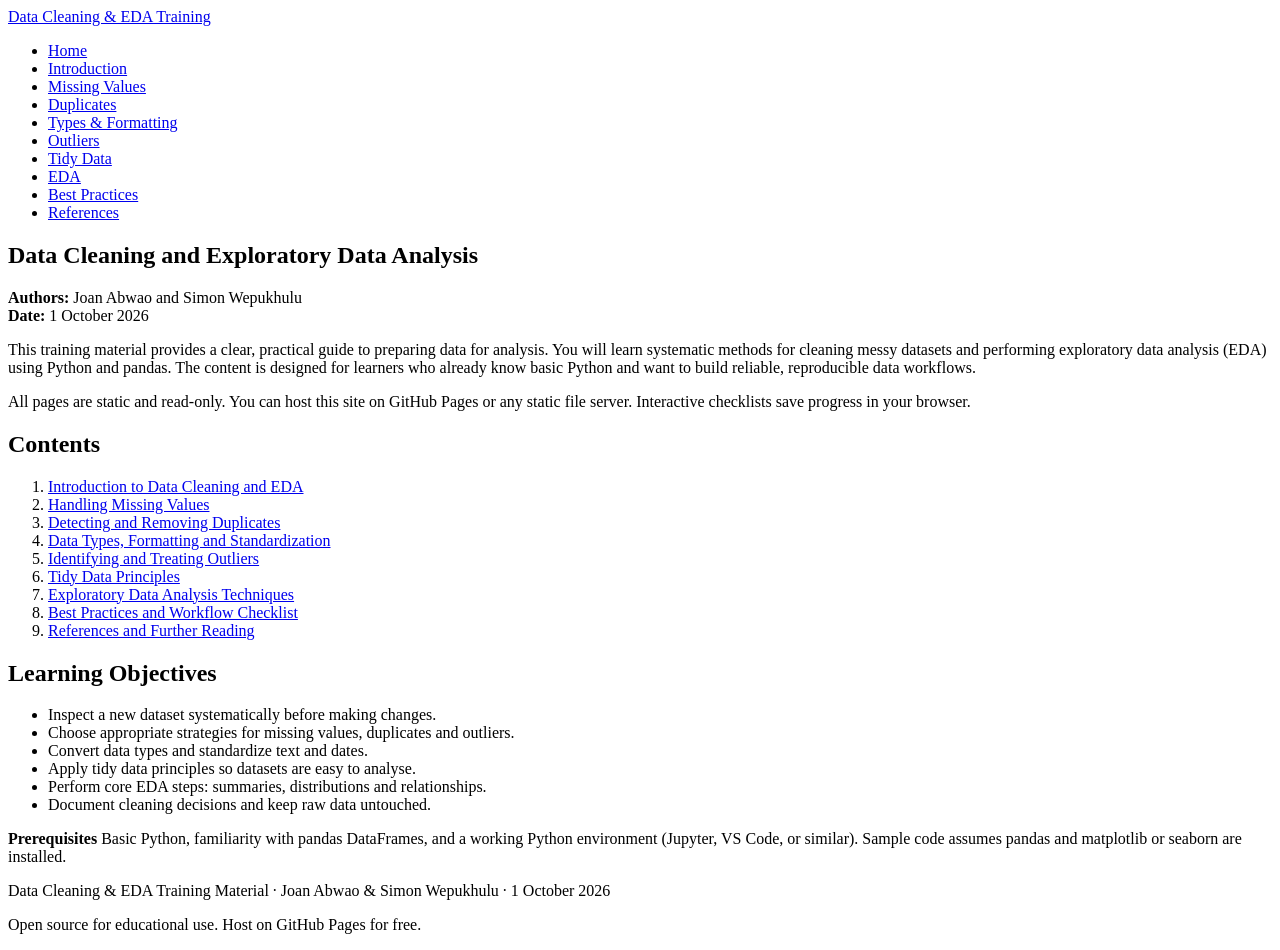
==== index.html @ 7a4166fb "Add files via upload" ====
<!DOCTYPE html>
<html lang="en">
<head>
  <meta charset="UTF-8">
  <meta name="viewport" content="width=device-width, initial-scale=1.0">
  <title>Data Cleaning and Exploratory Data Analysis Tutorial</title>
  <link rel="stylesheet" href="css/styles.css">
</head>
<body>
  <header class="site-header">
    <div class="header-inner">
      <a href="index.html" class="site-title">Data Cleaning &amp; EDA Training</a>
      <nav>
        <ul class="nav-links">
          <li><a href="index.html" class="active">Home</a></li>
          <li><a href="pages/introduction.html">Introduction</a></li>
          <li><a href="pages/missing-values.html">Missing Values</a></li>
          <li><a href="pages/duplicates.html">Duplicates</a></li>
          <li><a href="pages/types-formatting.html">Types &amp; Formatting</a></li>
          <li><a href="pages/outliers.html">Outliers</a></li>
          <li><a href="pages/tidy-data.html">Tidy Data</a></li>
          <li><a href="pages/eda.html">EDA</a></li>
          <li><a href="pages/best-practices.html">Best Practices</a></li>
          <li><a href="pages/references.html">References</a></li>
        </ul>
      </nav>
    </div>
  </header>

  <main class="container">
    <section class="hero">
      <h1>Data Cleaning and Exploratory Data Analysis</h1>
      <p class="meta">
        <strong>Authors:</strong> Joan Abwao and Simon Wepukhulu<br>
        <strong>Date:</strong> 1 October 2026
      </p>
      <p>
        This training material provides a clear, practical guide to preparing data for analysis.
        You will learn systematic methods for cleaning messy datasets and performing exploratory
        data analysis (EDA) using Python and pandas. The content is designed for learners who
        already know basic Python and want to build reliable, reproducible data workflows.
      </p>
      <p>
        All pages are static and read-only. You can host this site on GitHub Pages or any static
        file server. Interactive checklists save progress in your browser.
      </p>
    </section>

    <section class="toc card">
      <h2>Contents</h2>
      <ol>
        <li><a href="pages/introduction.html">Introduction to Data Cleaning and EDA</a></li>
        <li><a href="pages/missing-values.html">Handling Missing Values</a></li>
        <li><a href="pages/duplicates.html">Detecting and Removing Duplicates</a></li>
        <li><a href="pages/types-formatting.html">Data Types, Formatting and Standardization</a></li>
        <li><a href="pages/outliers.html">Identifying and Treating Outliers</a></li>
        <li><a href="pages/tidy-data.html">Tidy Data Principles</a></li>
        <li><a href="pages/eda.html">Exploratory Data Analysis Techniques</a></li>
        <li><a href="pages/best-practices.html">Best Practices and Workflow Checklist</a></li>
        <li><a href="pages/references.html">References and Further Reading</a></li>
      </ol>
    </section>

    <section class="card">
      <h2>Learning Objectives</h2>
      <ul>
        <li>Inspect a new dataset systematically before making changes.</li>
        <li>Choose appropriate strategies for missing values, duplicates and outliers.</li>
        <li>Convert data types and standardize text and dates.</li>
        <li>Apply tidy data principles so datasets are easy to analyse.</li>
        <li>Perform core EDA steps: summaries, distributions and relationships.</li>
        <li>Document cleaning decisions and keep raw data untouched.</li>
      </ul>
    </section>

    <section class="card callout callout-info">
      <strong>Prerequisites</strong>
      Basic Python, familiarity with pandas DataFrames, and a working Python environment
      (Jupyter, VS Code, or similar). Sample code assumes pandas and matplotlib or seaborn
      are installed.
    </section>
  </main>

  <footer class="site-footer">
    <p>Data Cleaning &amp; EDA Training Material &middot; Joan Abwao &amp; Simon Wepukhulu &middot; 1 October 2026</p>
    <p>Open source for educational use. Host on GitHub Pages for free.</p>
  </footer>

  <script src="js/main.js"></script>
</body>
</html>
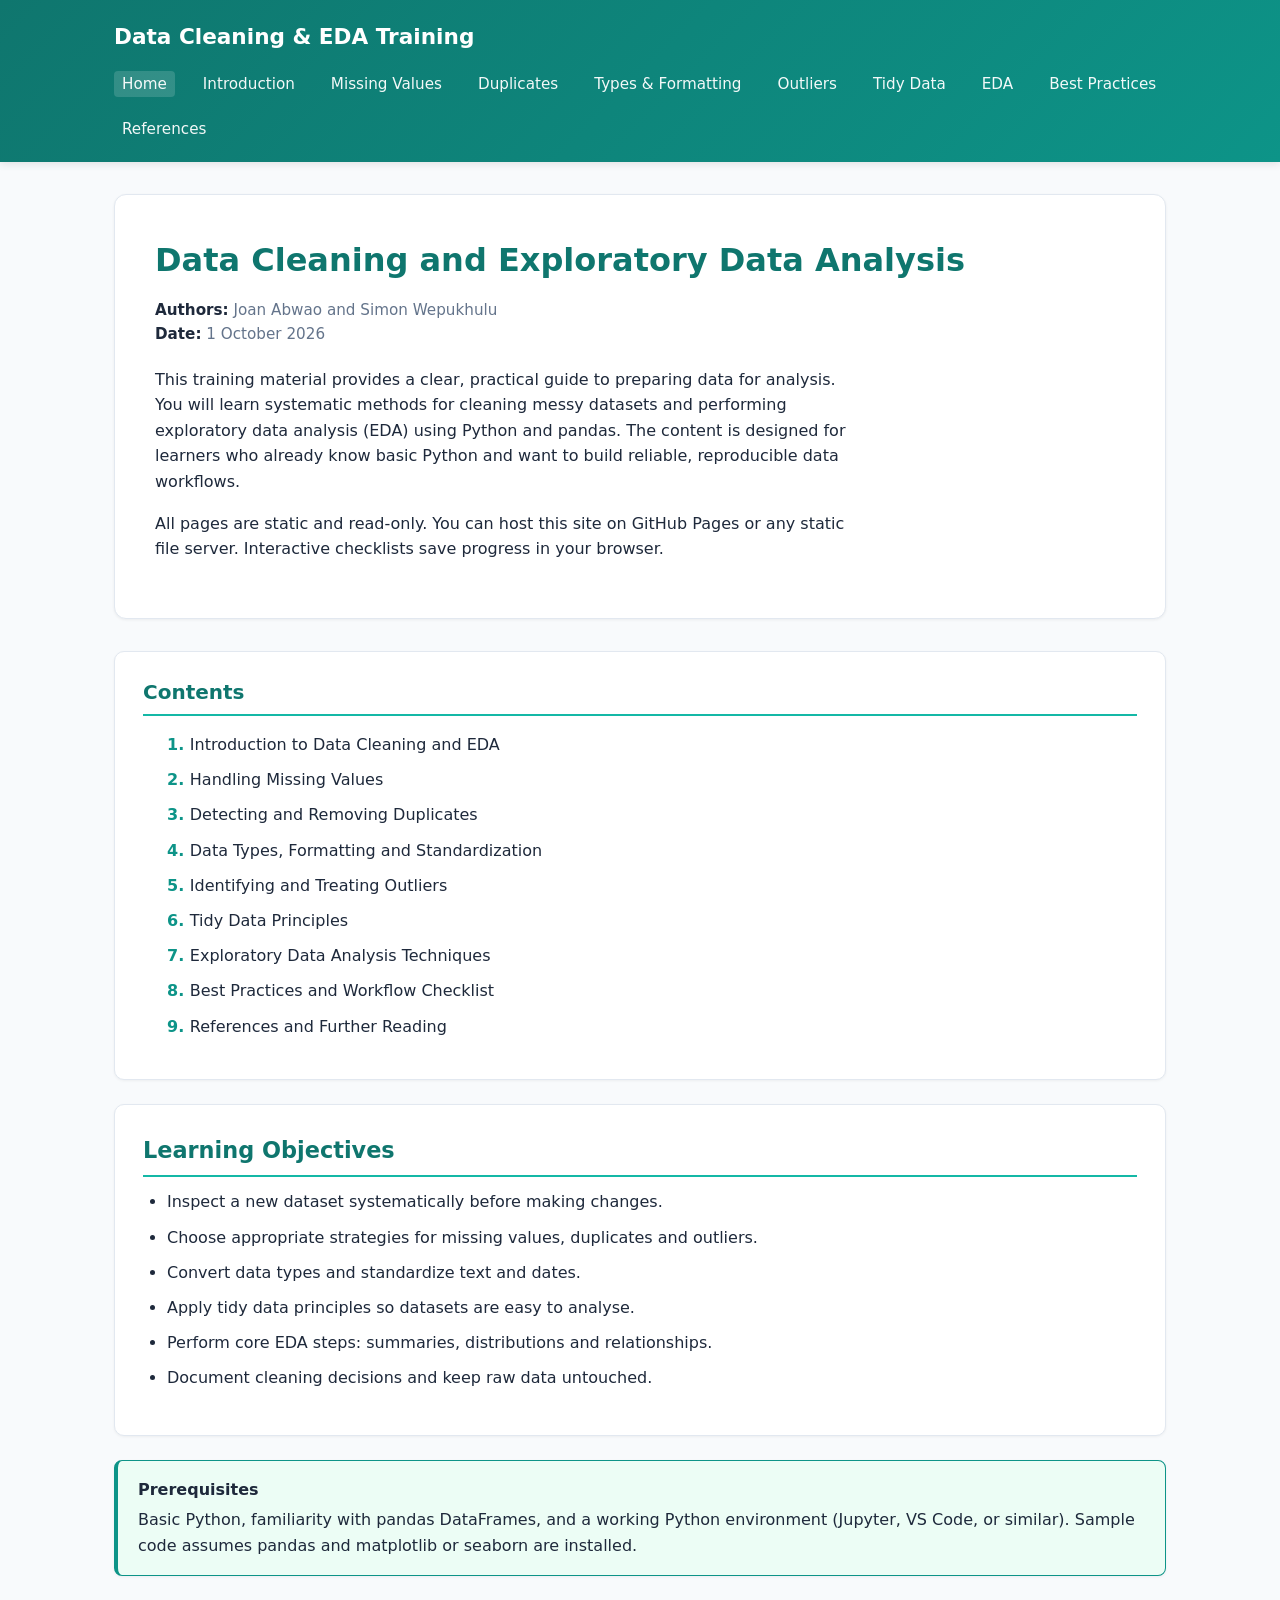
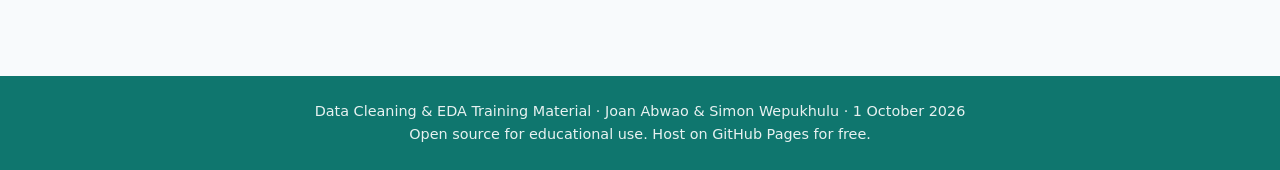
==== commit 43c9e38f: "Add files via upload" ====
--- a/index.html
+++ b/index.html
@@ -4,7 +4,7 @@
   <meta charset="UTF-8">
   <meta name="viewport" content="width=device-width, initial-scale=1.0">
   <title>Data Cleaning and Exploratory Data Analysis Tutorial</title>
-  <link rel="stylesheet" href="css/styles.css">
+  <link rel="stylesheet" href="styles.css">
 </head>
 <body>
   <header class="site-header">
@@ -13,15 +13,15 @@
       <nav>
         <ul class="nav-links">
           <li><a href="index.html" class="active">Home</a></li>
-          <li><a href="pages/introduction.html">Introduction</a></li>
-          <li><a href="pages/missing-values.html">Missing Values</a></li>
-          <li><a href="pages/duplicates.html">Duplicates</a></li>
-          <li><a href="pages/types-formatting.html">Types &amp; Formatting</a></li>
-          <li><a href="pages/outliers.html">Outliers</a></li>
-          <li><a href="pages/tidy-data.html">Tidy Data</a></li>
-          <li><a href="pages/eda.html">EDA</a></li>
-          <li><a href="pages/best-practices.html">Best Practices</a></li>
-          <li><a href="pages/references.html">References</a></li>
+          <li><a href="introduction.html">Introduction</a></li>
+          <li><a href="missing-values.html">Missing Values</a></li>
+          <li><a href="duplicates.html">Duplicates</a></li>
+          <li><a href="types-formatting.html">Types &amp; Formatting</a></li>
+          <li><a href="outliers.html">Outliers</a></li>
+          <li><a href="tidy-data.html">Tidy Data</a></li>
+          <li><a href="eda.html">EDA</a></li>
+          <li><a href="best-practices.html">Best Practices</a></li>
+          <li><a href="references.html">References</a></li>
         </ul>
       </nav>
     </div>
@@ -49,15 +49,15 @@
     <section class="toc card">
       <h2>Contents</h2>
       <ol>
-        <li><a href="pages/introduction.html">Introduction to Data Cleaning and EDA</a></li>
-        <li><a href="pages/missing-values.html">Handling Missing Values</a></li>
-        <li><a href="pages/duplicates.html">Detecting and Removing Duplicates</a></li>
-        <li><a href="pages/types-formatting.html">Data Types, Formatting and Standardization</a></li>
-        <li><a href="pages/outliers.html">Identifying and Treating Outliers</a></li>
-        <li><a href="pages/tidy-data.html">Tidy Data Principles</a></li>
-        <li><a href="pages/eda.html">Exploratory Data Analysis Techniques</a></li>
-        <li><a href="pages/best-practices.html">Best Practices and Workflow Checklist</a></li>
-        <li><a href="pages/references.html">References and Further Reading</a></li>
+        <li><a href="introduction.html">Introduction to Data Cleaning and EDA</a></li>
+        <li><a href="missing-values.html">Handling Missing Values</a></li>
+        <li><a href="duplicates.html">Detecting and Removing Duplicates</a></li>
+        <li><a href="types-formatting.html">Data Types, Formatting and Standardization</a></li>
+        <li><a href="outliers.html">Identifying and Treating Outliers</a></li>
+        <li><a href="tidy-data.html">Tidy Data Principles</a></li>
+        <li><a href="eda.html">Exploratory Data Analysis Techniques</a></li>
+        <li><a href="best-practices.html">Best Practices and Workflow Checklist</a></li>
+        <li><a href="references.html">References and Further Reading</a></li>
       </ol>
     </section>
 
@@ -86,6 +86,6 @@
     <p>Open source for educational use. Host on GitHub Pages for free.</p>
   </footer>
 
-  <script src="js/main.js"></script>
+  <script src="main.js"></script>
 </body>
 </html>
--- a/styles.css
+++ b/styles.css
@@ -0,0 +1,412 @@
+/* Data Cleaning & EDA Tutorial Styles */
+:root {
+  --primary: #0d9488;
+  --primary-dark: #0f766e;
+  --primary-light: #14b8a6;
+  --accent: #0ea5e9;
+  --bg: #f8fafc;
+  --bg-card: #ffffff;
+  --text: #1e293b;
+  --text-muted: #64748b;
+  --border: #e2e8f0;
+  --code-bg: #f1f5f9;
+  --success: #10b981;
+  --warning: #f59e0b;
+  --danger: #ef4444;
+}
+
+* {
+  box-sizing: border-box;
+  margin: 0;
+  padding: 0;
+}
+
+html {
+  scroll-behavior: smooth;
+}
+
+body {
+  font-family: 'Segoe UI', system-ui, -apple-system, sans-serif;
+  line-height: 1.6;
+  color: var(--text);
+  background: var(--bg);
+  min-height: 100vh;
+}
+
+/* Header */
+.site-header {
+  background: linear-gradient(135deg, var(--primary-dark), var(--primary));
+  color: white;
+  padding: 1.25rem 0;
+  box-shadow: 0 2px 8px rgba(0,0,0,0.1);
+  position: sticky;
+  top: 0;
+  z-index: 100;
+}
+
+.header-inner {
+  max-width: 1100px;
+  margin: 0 auto;
+  padding: 0 1.5rem;
+  display: flex;
+  justify-content: space-between;
+  align-items: center;
+  flex-wrap: wrap;
+  gap: 1rem;
+}
+
+.site-title {
+  font-size: 1.35rem;
+  font-weight: 700;
+  text-decoration: none;
+  color: white;
+}
+
+.site-title:hover {
+  opacity: 0.9;
+}
+
+.nav-links {
+  display: flex;
+  gap: 1.25rem;
+  flex-wrap: wrap;
+  list-style: none;
+}
+
+.nav-links a {
+  color: rgba(255,255,255,0.95);
+  text-decoration: none;
+  font-size: 0.95rem;
+  font-weight: 500;
+  padding: 0.25rem 0.5rem;
+  border-radius: 4px;
+  transition: background 0.2s;
+}
+
+.nav-links a:hover,
+.nav-links a.active {
+  background: rgba(255,255,255,0.15);
+}
+
+/* Main layout */
+.container {
+  max-width: 1100px;
+  margin: 0 auto;
+  padding: 2rem 1.5rem;
+}
+
+/* Hero / Home */
+.hero {
+  background: var(--bg-card);
+  border-radius: 12px;
+  padding: 2.5rem;
+  margin-bottom: 2rem;
+  box-shadow: 0 1px 3px rgba(0,0,0,0.06);
+  border: 1px solid var(--border);
+}
+
+.hero h1 {
+  font-size: 2rem;
+  color: var(--primary-dark);
+  margin-bottom: 0.75rem;
+}
+
+.hero .meta {
+  color: var(--text-muted);
+  font-size: 0.95rem;
+  margin-bottom: 1.25rem;
+}
+
+.hero .meta strong {
+  color: var(--text);
+}
+
+.hero p {
+  margin-bottom: 1rem;
+  max-width: 70ch;
+}
+
+/* Cards / Sections */
+.card {
+  background: var(--bg-card);
+  border-radius: 10px;
+  padding: 1.75rem;
+  margin-bottom: 1.5rem;
+  box-shadow: 0 1px 3px rgba(0,0,0,0.05);
+  border: 1px solid var(--border);
+}
+
+.card h2 {
+  font-size: 1.4rem;
+  color: var(--primary-dark);
+  margin-bottom: 0.75rem;
+  padding-bottom: 0.4rem;
+  border-bottom: 2px solid var(--primary-light);
+}
+
+.card h3 {
+  font-size: 1.15rem;
+  color: var(--primary);
+  margin: 1.25rem 0 0.5rem;
+}
+
+.card p, .card li {
+  margin-bottom: 0.6rem;
+}
+
+.card ul, .card ol {
+  margin-left: 1.5rem;
+  margin-bottom: 1rem;
+}
+
+/* TOC */
+.toc {
+  background: var(--bg-card);
+  border-radius: 10px;
+  padding: 1.5rem 1.75rem;
+  border: 1px solid var(--border);
+}
+
+.toc h2 {
+  font-size: 1.25rem;
+  color: var(--primary-dark);
+  margin-bottom: 1rem;
+}
+
+.toc ol {
+  list-style: none;
+  counter-reset: toc;
+}
+
+.toc li {
+  counter-increment: toc;
+  margin-bottom: 0.6rem;
+}
+
+.toc li::before {
+  content: counter(toc) ". ";
+  color: var(--primary);
+  font-weight: 600;
+}
+
+.toc a {
+  color: var(--text);
+  text-decoration: none;
+  font-weight: 500;
+}
+
+.toc a:hover {
+  color: var(--primary);
+  text-decoration: underline;
+}
+
+/* Code blocks */
+pre {
+  background: var(--code-bg);
+  border: 1px solid var(--border);
+  border-radius: 8px;
+  padding: 1rem 1.25rem;
+  overflow-x: auto;
+  margin: 1rem 0;
+  font-size: 0.9rem;
+  line-height: 1.5;
+  position: relative;
+}
+
+code {
+  font-family: 'Consolas', 'Monaco', 'Courier New', monospace;
+  font-size: 0.9em;
+}
+
+p code, li code {
+  background: var(--code-bg);
+  padding: 0.15rem 0.4rem;
+  border-radius: 4px;
+  color: var(--primary-dark);
+}
+
+.copy-btn {
+  position: absolute;
+  top: 0.5rem;
+  right: 0.5rem;
+  background: var(--primary);
+  color: white;
+  border: none;
+  padding: 0.3rem 0.7rem;
+  border-radius: 4px;
+  font-size: 0.75rem;
+  cursor: pointer;
+  opacity: 0.85;
+}
+
+.copy-btn:hover {
+  opacity: 1;
+}
+
+/* Callouts */
+.callout {
+  padding: 1rem 1.25rem;
+  border-radius: 8px;
+  margin: 1.25rem 0;
+  border-left: 4px solid;
+}
+
+.callout-info {
+  background: #ecfdf5;
+  border-color: var(--primary);
+}
+
+.callout-tip {
+  background: #f0f9ff;
+  border-color: var(--accent);
+}
+
+.callout-warn {
+  background: #fffbeb;
+  border-color: var(--warning);
+}
+
+.callout strong {
+  display: block;
+  margin-bottom: 0.3rem;
+}
+
+/* Tables */
+table {
+  width: 100%;
+  border-collapse: collapse;
+  margin: 1rem 0;
+  font-size: 0.95rem;
+}
+
+th, td {
+  border: 1px solid var(--border);
+  padding: 0.6rem 0.9rem;
+  text-align: left;
+}
+
+th {
+  background: var(--primary);
+  color: white;
+  font-weight: 600;
+}
+
+tr:nth-child(even) {
+  background: #f8fafc;
+}
+
+/* Checklist interactive */
+.checklist {
+  list-style: none;
+  margin-left: 0;
+}
+
+.checklist li {
+  display: flex;
+  align-items: flex-start;
+  gap: 0.6rem;
+  margin-bottom: 0.7rem;
+  padding: 0.5rem 0.75rem;
+  background: var(--bg);
+  border-radius: 6px;
+  border: 1px solid var(--border);
+}
+
+.checklist input[type="checkbox"] {
+  margin-top: 0.25rem;
+  width: 1.1rem;
+  height: 1.1rem;
+  accent-color: var(--primary);
+  cursor: pointer;
+}
+
+.checklist label {
+  cursor: pointer;
+  flex: 1;
+}
+
+/* Progress bar for checklist */
+.progress-wrap {
+  margin: 1rem 0;
+}
+
+.progress-bar {
+  height: 8px;
+  background: var(--border);
+  border-radius: 4px;
+  overflow: hidden;
+}
+
+.progress-fill {
+  height: 100%;
+  background: var(--primary);
+  width: 0%;
+  transition: width 0.3s ease;
+}
+
+/* Footer */
+.site-footer {
+  background: var(--primary-dark);
+  color: rgba(255,255,255,0.9);
+  text-align: center;
+  padding: 1.5rem;
+  margin-top: 3rem;
+  font-size: 0.9rem;
+}
+
+.site-footer a {
+  color: white;
+  text-decoration: underline;
+}
+
+/* References */
+.refs ol {
+  margin-left: 1.5rem;
+}
+
+.refs li {
+  margin-bottom: 0.75rem;
+}
+
+.refs a {
+  color: var(--primary);
+  word-break: break-all;
+}
+
+/* Responsive */
+@media (max-width: 700px) {
+  .hero h1 {
+    font-size: 1.5rem;
+  }
+  .header-inner {
+    flex-direction: column;
+    align-items: flex-start;
+  }
+  .nav-links {
+    gap: 0.75rem;
+  }
+}
+
+/* Page nav */
+.page-nav {
+  display: flex;
+  justify-content: space-between;
+  margin-top: 2rem;
+  padding-top: 1.5rem;
+  border-top: 1px solid var(--border);
+}
+
+.page-nav a {
+  color: var(--primary);
+  text-decoration: none;
+  font-weight: 600;
+  padding: 0.5rem 1rem;
+  border: 1px solid var(--primary);
+  border-radius: 6px;
+  transition: all 0.2s;
+}
+
+.page-nav a:hover {
+  background: var(--primary);
+  color: white;
+}
